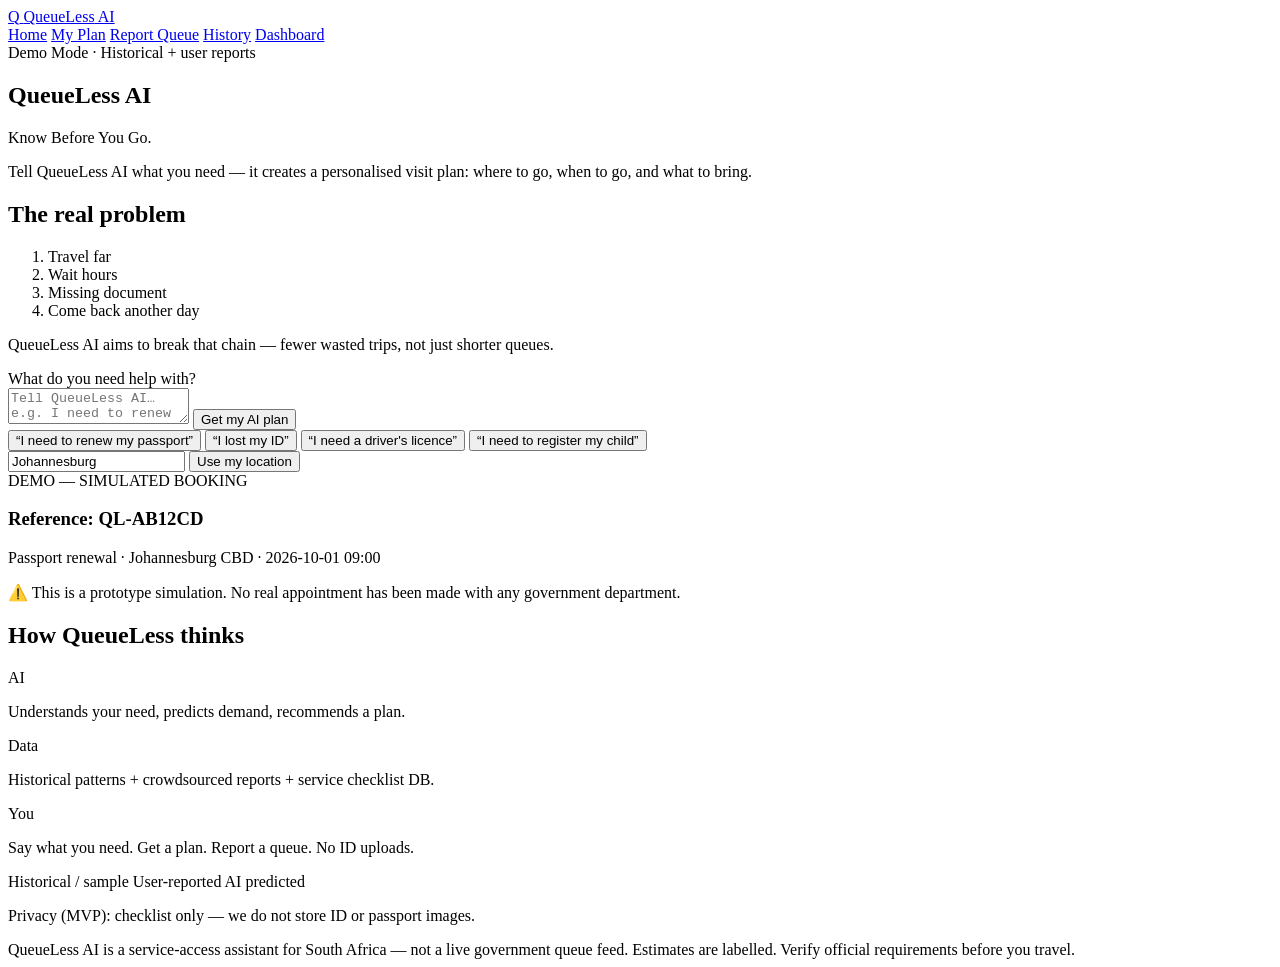
==== frontend/index.html @ 7fb00633 "Initial project upload" ====
<!DOCTYPE html>
<html lang="en-ZA">
  <head>
    <meta charset="UTF-8" />
    <meta name="viewport" content="width=device-width, initial-scale=1" />
    <title>QueueLess AI — Know Before You Go</title>
    <meta
      name="description"
      content="AI-powered South African service-access assistant. Tell QueueLess AI what you need — get the best plan for Home Affairs and essential services."
    />
    <link rel="stylesheet" href="/static/style.css" />
  </head>
  <body data-page="home">
    <header class="topnav">
      <a class="brand" href="/">
        <span class="brand-mark">Q</span>
        <span><span class="full">QueueLess</span> AI</span>
      </a>
      <nav class="nav-links" aria-label="Main">
        <a class="active" href="/">Home</a>
        <a href="/plan.html">My Plan</a>
        <a href="/report.html">Report Queue</a>
        <a href="/history.html">History</a>
        <a href="/dashboard.html">Dashboard</a>
      </nav>
    </header>

    <main class="wrap">
      <section class="hero">
        <span class="demo-pill">Demo Mode · Historical + user reports</span>
        <h1>QueueLess AI</h1>
        <p class="tagline">Know Before You Go.</p>
        <p class="lede">
          Tell QueueLess AI what you need — it creates a personalised visit plan:
          where to go, when to go, and what to bring.
        </p>
      </section>

      <section class="impact-strip" aria-label="Problem we solve">
        <h2 class="impact-title">The real problem</h2>
        <ol class="waste-chain">
          <li>Travel far</li>
          <li>Wait hours</li>
          <li>Missing document</li>
          <li>Come back another day</li>
        </ol>
        <p class="impact-fix">
          QueueLess AI aims to break that chain — fewer wasted trips, not just shorter queues.
        </p>
      </section>

      <section class="assistant" aria-label="AI assistant">
        <form id="assist-form">
          <label for="query-input">What do you need help with?</label>
          <div class="input-row">
            <textarea
              id="query-input"
              name="query"
              placeholder="Tell QueueLess AI… e.g. I need to renew my passport"
              required
            ></textarea>
            <button class="btn btn-primary" id="ask-btn" type="submit">Get my AI plan</button>
          </div>
          <div class="examples" aria-label="Examples">
            <button type="button" class="chip" data-query="I need to renew my passport">
              “I need to renew my passport”
            </button>
            <button type="button" class="chip" data-query="I lost my ID">
              “I lost my ID”
            </button>
            <button type="button" class="chip" data-query="I need a driver's licence">
              “I need a driver's licence”
            </button>
            <button type="button" class="chip" data-query="I need to register my child">
              “I need to register my child”
            </button>
          </div>
          <div class="location-row">
            <input
              id="location-input"
              type="text"
              value="Johannesburg"
              placeholder="Enter location (e.g. Soweto, Pretoria)"
              aria-label="Location"
            />
            <button type="button" class="btn btn-ghost" id="use-location">Use my location</button>
          </div>
        </form>
      </section>

      <section id="error-panel" class="panel hidden" role="alert"></section>
      <section id="intent-panel" class="panel hidden"></section>
      <section id="analyse-panel" class="panel hidden"></section>
      <section id="plan-panel" class="panel hidden"></section>

      <section class="booking-card demo" aria-label="Demo booking confirmation">
        <span class="badge">DEMO — SIMULATED BOOKING</span>
        <h3>Reference: <span id="ref">QL-AB12CD</span></h3>
        <p id="details">Passport renewal · Johannesburg CBD · 2026-10-01 09:00</p>
        <p class="disclaimer">
          ⚠️ This is a prototype simulation. No real appointment has been made with any
          government department.
        </p>
      </section>

      <section class="panel layers" aria-label="How QueueLess works">
        <h2>How QueueLess thinks</h2>
        <div class="layer-grid">
          <div class="layer">
            <span class="layer-k">AI</span>
            <p>Understands your need, predicts demand, recommends a plan.</p>
          </div>
          <div class="layer">
            <span class="layer-k">Data</span>
            <p>Historical patterns + crowdsourced reports + service checklist DB.</p>
          </div>
          <div class="layer">
            <span class="layer-k">You</span>
            <p>Say what you need. Get a plan. Report a queue. No ID uploads.</p>
          </div>
        </div>
        <div class="source-legend">
          <span class="badge badge-hist">Historical / sample</span>
          <span class="badge badge-report">User-reported</span>
          <span class="badge badge-pred">AI predicted</span>
        </div>
        <p class="privacy-note">
          Privacy (MVP): checklist only — we do not store ID or passport images.
        </p>
      </section>
    </main>

    <footer class="footer">
      QueueLess AI is a service-access assistant for South Africa — not a live government
      queue feed. Estimates are labelled. Verify official requirements before you travel.
    </footer>
    <script src="/static/app.js"></script>
  </body>
</html>
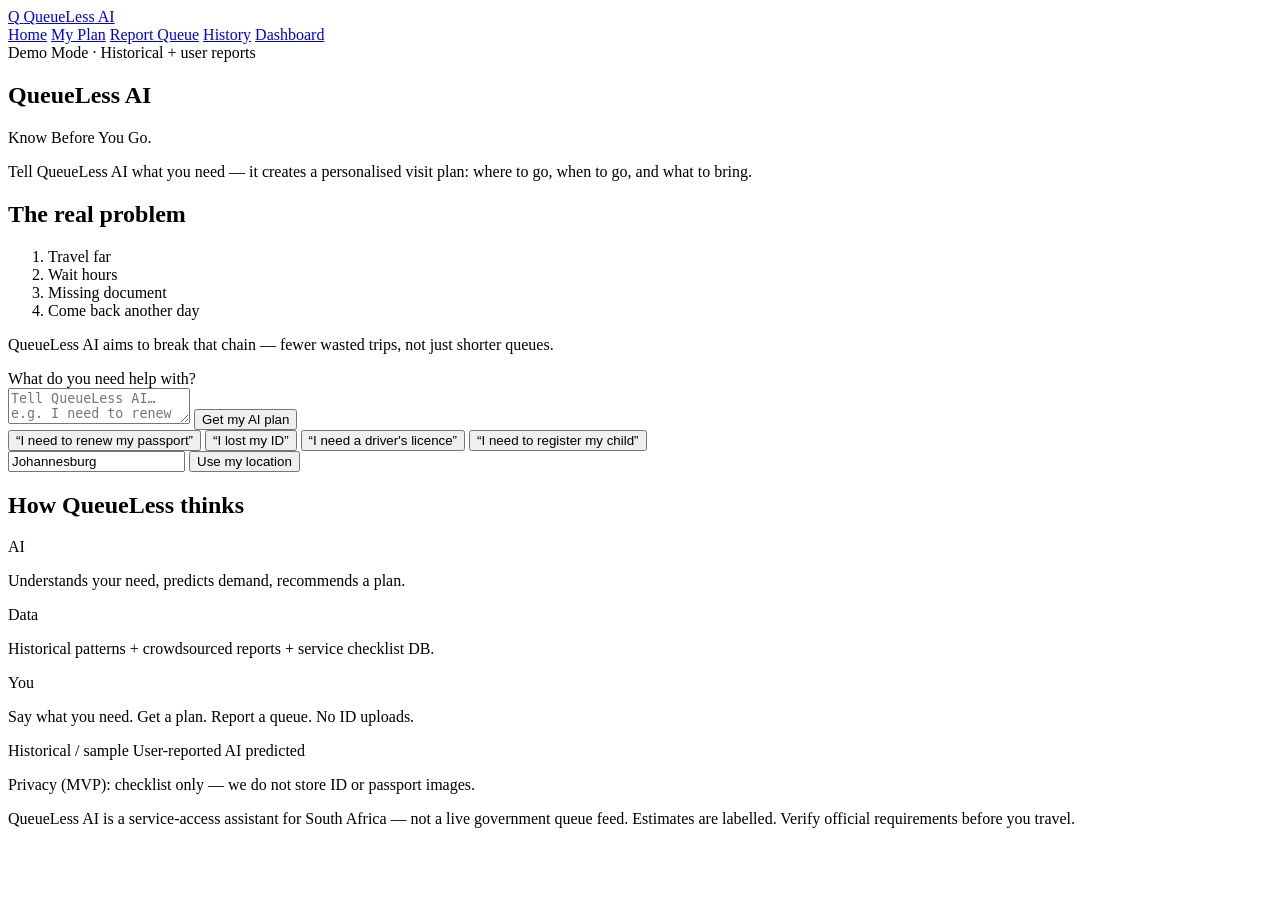
==== commit 4984ad8b: "Add demo booking receipt flow Co-authored-by: Copilot <223556219+Copilot@users.noreply.github.com>" ====
--- a/frontend/index.html
+++ b/frontend/index.html
@@ -93,16 +93,6 @@
       <section id="analyse-panel" class="panel hidden"></section>
       <section id="plan-panel" class="panel hidden"></section>
 
-      <section class="booking-card demo" aria-label="Demo booking confirmation">
-        <span class="badge">DEMO — SIMULATED BOOKING</span>
-        <h3>Reference: <span id="ref">QL-AB12CD</span></h3>
-        <p id="details">Passport renewal · Johannesburg CBD · 2026-10-01 09:00</p>
-        <p class="disclaimer">
-          ⚠️ This is a prototype simulation. No real appointment has been made with any
-          government department.
-        </p>
-      </section>
-
       <section class="panel layers" aria-label="How QueueLess works">
         <h2>How QueueLess thinks</h2>
         <div class="layer-grid">
